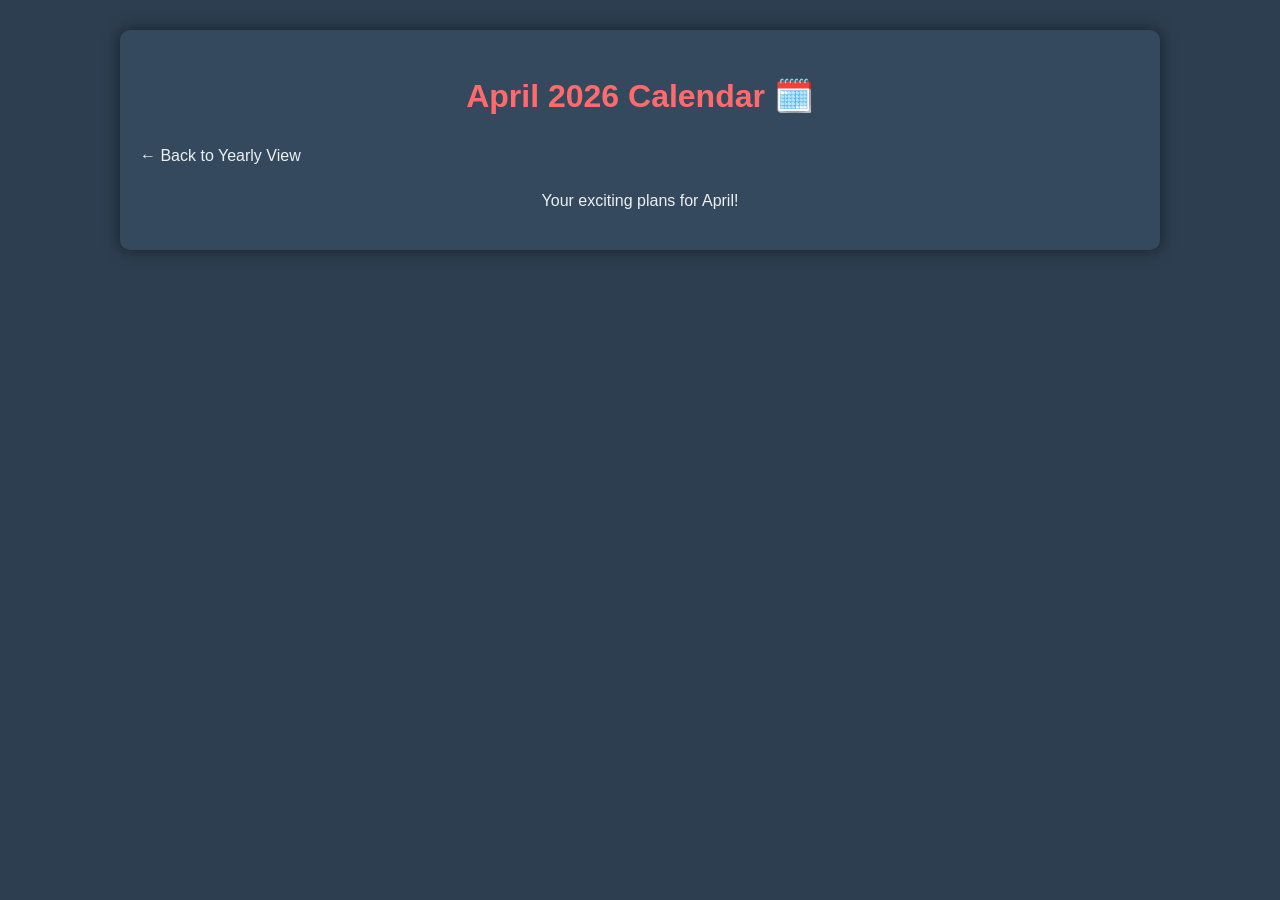
==== april.html @ 0b483c76 "Initial commit for Drew's Calendar site." ====
<!DOCTYPE html>
<html lang="en">
<head>
    <meta charset="UTF-8">
    <meta name="viewport" content="width=device-width, initial-scale=1.0">
    <title>Drew's Calendar - April 2026</title>
    <link rel="stylesheet" href="style.css">
</head>
<body class="apr">
    <div class="container">
        <h1>April 2026 Calendar 🗓️</h1>
        <a href="index.html" style="color: var(--text-light); text-decoration: none;">&larr; Back to Yearly View</a>
        <p style="text-align: center; margin-top: 20px;">Your exciting plans for April!</p>
        <!-- April specific events will go here -->
    </div>
</body>
</html>
---- style.css ----
:root {
    --primary-color: #FF6B6B; /* Vibrant Red */
    --secondary-color: #4ECDC4; /* Aqua Green */
    --accent-color-1: #45B7D1; /* Sky Blue */
    --accent-color-2: #FFA07A; /* Light Salmon */
    --background-dark: #2C3E50; /* Dark Blue-Grey */
    --text-light: #ECF0F1; /* Light Grey */
    --card-background: #34495E; /* Medium Blue-Grey */
    --border-color: #7F8C8D; /* Grey */
}

body {
    font-family: 'Arial', sans-serif;
    margin: 0;
    padding: 0;
    background-color: var(--background-dark);
    color: var(--text-light);
    line-height: 1.6;
}

.container {
    max-width: 1000px;
    margin: 30px auto;
    padding: 20px;
    background-color: var(--card-background);
    border-radius: 10px;
    box-shadow: 0 0 15px rgba(0, 0, 0, 0.5);
}

h1, h2 {
    text-align: center;
    color: var(--primary-color);
    margin-bottom: 20px;
}

.calendar-grid {
    display: grid;
    grid-template-columns: repeat(auto-fit, minmax(150px, 1fr));
    gap: 15px;
    margin-top: 30px;
}

.month-card {
    background-color: var(--primary-color); /* To be overridden by specific month colors */
    border-radius: 8px;
    padding: 15px;
    text-align: center;
    color: var(--background-dark);
    font-weight: bold;
    transition: transform 0.2s ease-in-out, box-shadow 0.2s ease-in-out;
    box-shadow: 0 4px 8px rgba(0, 0, 0, 0.3);
}

.month-card:hover {
    transform: translateY(-5px);
    box-shadow: 0 8px 16px rgba(0, 0, 0, 0.4);
}

.month-card a {
    color: var(--background-dark);
    text-decoration: none;
    font-size: 1.2em;
}

.month-card a:hover {
    text-decoration: underline;
}

/* Specific month colors */
.month-card.apr { background-color: #A06AB4; } /* Vibrant Purple */
.month-card.may { background-color: #FF6B6B; } /* Vibrant Red */
.month-card.jun { background-color: #4ECDC4; } /* Aqua Green */
.month-card.jul { background-color: #45B7D1; } /* Sky Blue */
.month-card.aug { background-color: #FFA07A; } /* Light Salmon */
.month-card.sep { background-color: #9B59B6; } /* Amethyst */
.month-card.oct { background-color: #F1C40F; } /* Sunflower Yellow */
.month-card.nov { background-color: #1ABC9C; } /* Turquoise */
.month-card.dec { background-color: #E74C3C; } /* Alizarin Red */
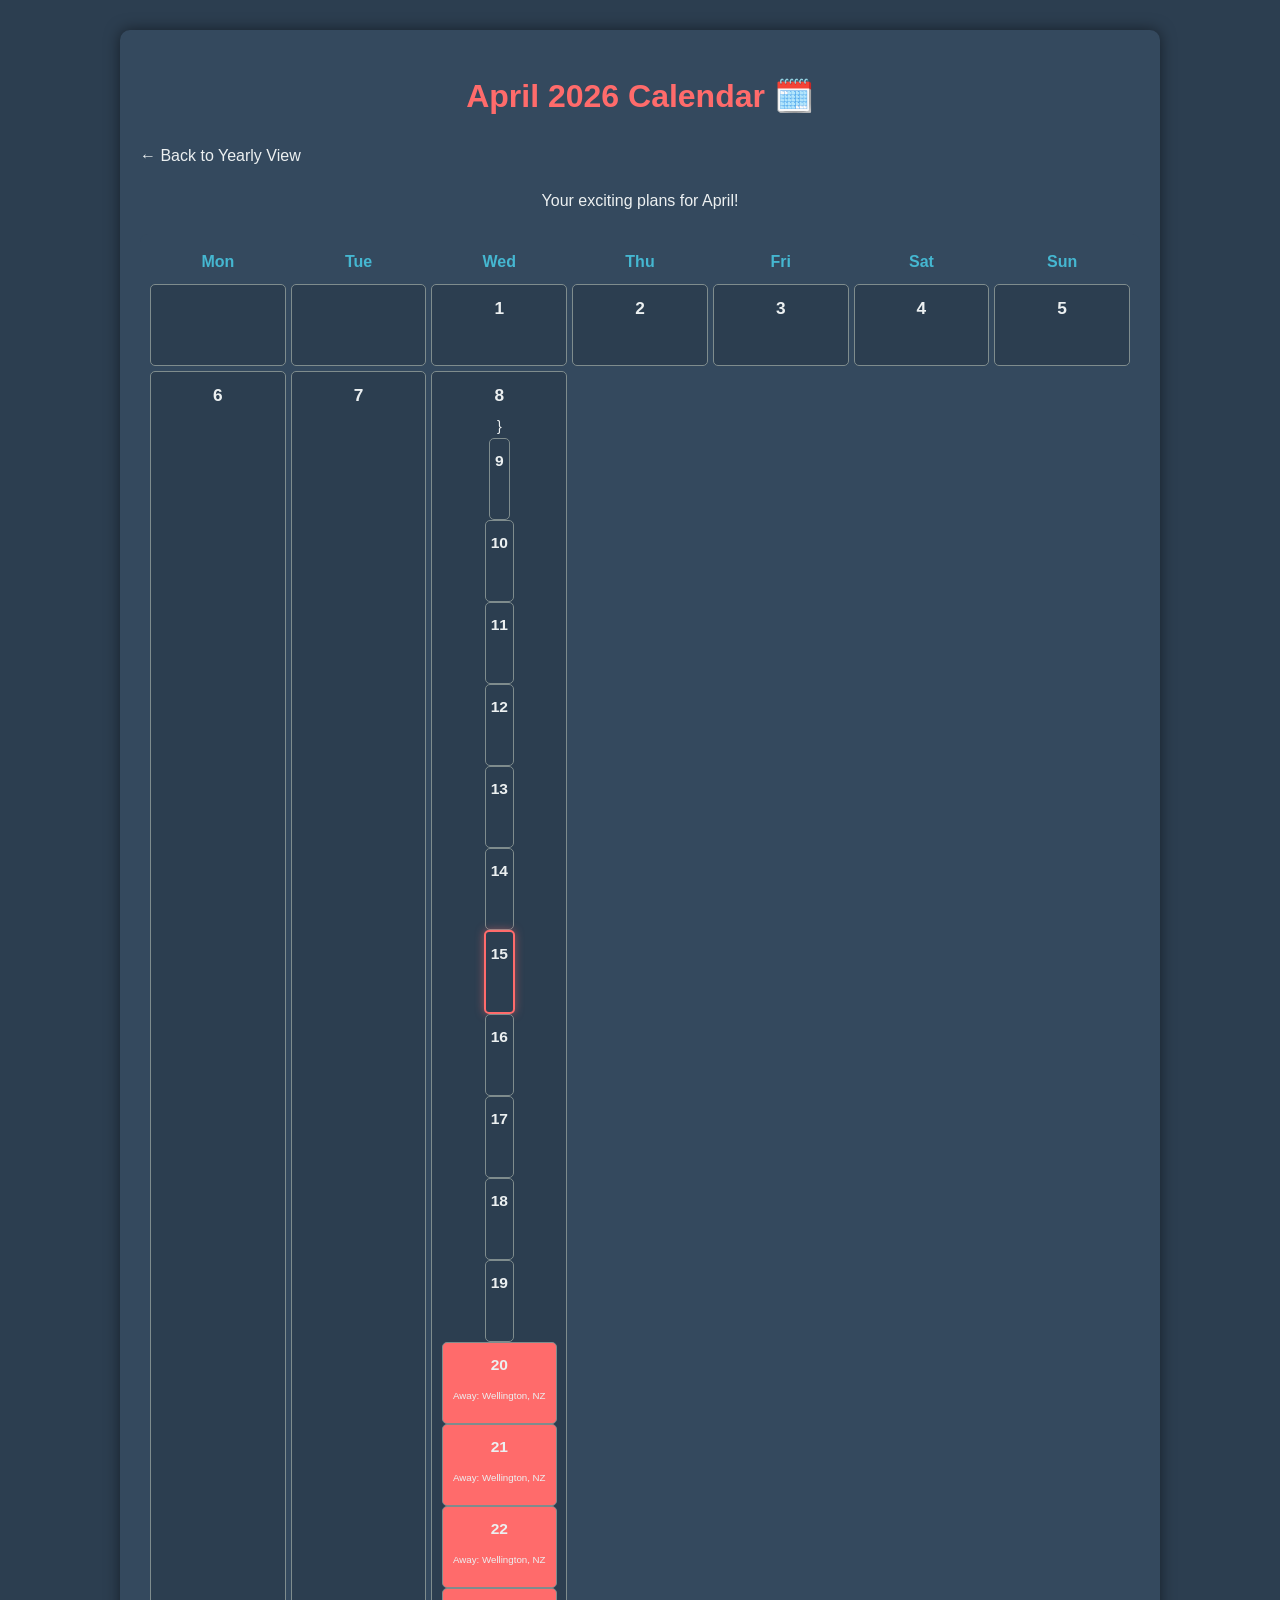
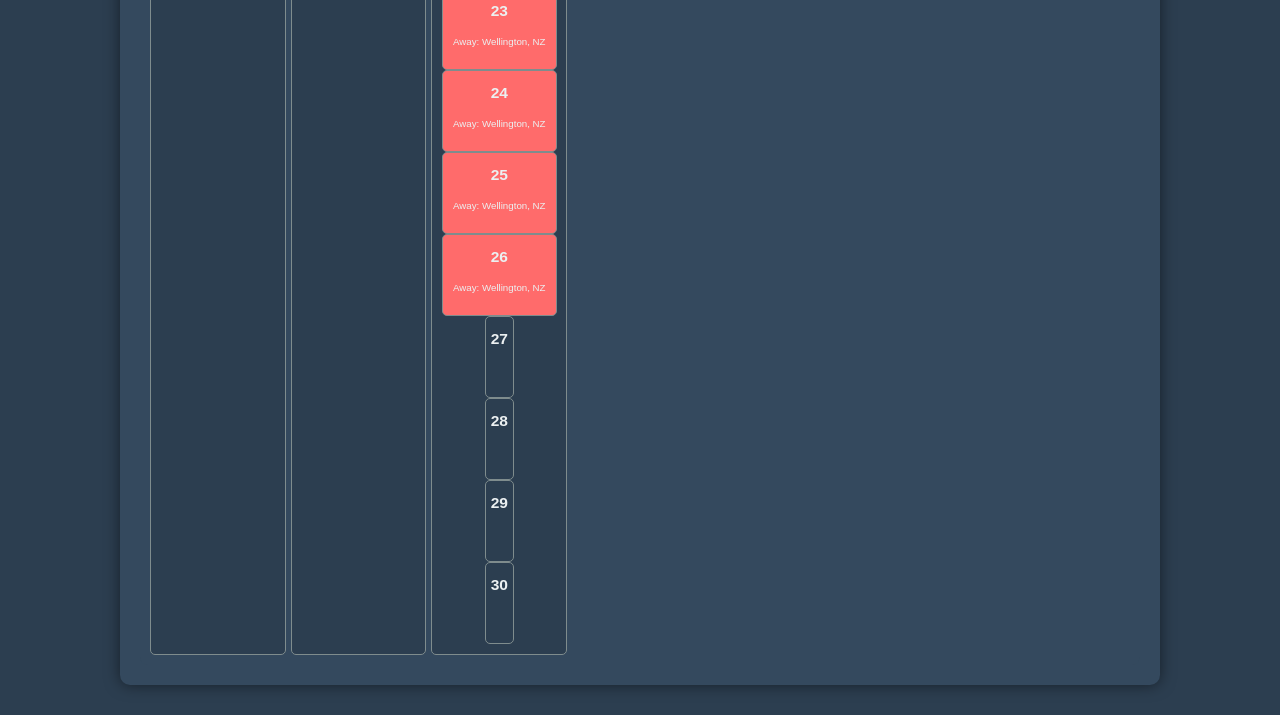
==== commit 6bcf7afe: "Add calendar grid to April and highlight Drew's Wellington trip." ====
--- a/april.html
+++ b/april.html
@@ -11,7 +11,120 @@
         <h1>April 2026 Calendar 🗓️</h1>
         <a href="index.html" style="color: var(--text-light); text-decoration: none;">&larr; Back to Yearly View</a>
         <p style="text-align: center; margin-top: 20px;">Your exciting plans for April!</p>
-        <!-- April specific events will go here -->
+
+        <div class="month-calendar">
+            <div class="day-header">Mon</div>
+            <div class="day-header">Tue</div>
+            <div class="day-header">Wed</div>
+            <div class="day-header">Thu</div>
+            <div class="day-header">Fri</div>
+            <div class="day-header">Sat</div>
+            <div class="day-header">Sun</div>
+
+            <!-- Days from previous month (fill in if needed for complete grid) -->
+            <!-- April 2026 starts on a Wednesday -->
+            <div class="day-cell"></div>
+            <div class="day-cell"></div>
+
+            <!-- April 1st, 2026 was a Wednesday -->
+            <div class="day-cell">
+                <div class="day-number">1</div>
+            </div>
+            <div class="day-cell">
+                <div class="day-number">2</div>
+            </div>
+            <div class="day-cell">
+                <div class="day-number">3</div>
+            </div>
+            <div class="day-cell">
+                <div class="day-number">4</div>
+            </div>
+            <div class="day-cell">
+                <div class="day-number">5</div>
+            </div>
+            <div class="day-cell">
+                <div class="day-number">6</div>
+            </div>
+            <div class="day-cell">
+                <div class="day-number">7</div>
+            </div>
+            <div class="day-cell">
+                <div class="day-number">8</div>
+            }
+            <div class="day-cell">
+                <div class="day-number">9</div>
+            </div>
+            <div class="day-cell">
+                <div class="day-number">10</div>
+            </div>
+            <div class="day-cell">
+                <div class="day-number">11</div>
+            </div>
+            <div class="day-cell">
+                <div class="day-number">12</div>
+            </div>
+            <div class="day-cell">
+                <div class="day-number">13</div>
+            </div>
+            <div class="day-cell">
+                <div class="day-number">14</div>
+            </div>
+            <div class="day-cell today"> <!-- April 15th is today -->
+                <div class="day-number">15</div>
+            </div>
+            <div class="day-cell">
+                <div class="day-number">16</div>
+            </div>
+            <div class="day-cell">
+                <div class="day-number">17</div>
+            </div>
+            <div class="day-cell">
+                <div class="day-number">18</div>
+            </div>
+            <div class="day-cell">
+                <div class="day-number">19</div>
+            </div>
+            <div class="day-cell away-event"> <!-- April 20th - Away -->
+                <div class="day-number">20</div>
+                <div class="event away-event">Away: Wellington, NZ</div>
+            </div>
+            <div class="day-cell away-event"> <!-- April 21st - Away -->
+                <div class="day-number">21</div>
+                <div class="event away-event">Away: Wellington, NZ</div>
+            </div>
+            <div class="day-cell away-event"> <!-- April 22nd - Away -->
+                <div class="day-number">22</div>
+                <div class="event away-event">Away: Wellington, NZ</div>
+            </div>
+            <div class="day-cell away-event"> <!-- April 23rd - Away -->
+                <div class="day-number">23</div>
+                <div class="event away-event">Away: Wellington, NZ</div>
+            </div>
+            <div class="day-cell away-event"> <!-- April 24th - Away -->
+                <div class="day-number">24</div>
+                <div class="event away-event">Away: Wellington, NZ</div>
+            </div>
+            <div class="day-cell away-event"> <!-- April 25th - Away -->
+                <div class="day-number">25</div>
+                <div class="event away-event">Away: Wellington, NZ</div>
+            </div>
+            <div class="day-cell away-event"> <!-- April 26th - Away -->
+                <div class="day-number">26</div>
+                <div class="event away-event">Away: Wellington, NZ</div>
+            </div>
+            <div class="day-cell">
+                <div class="day-number">27</div>
+            </div>
+            <div class="day-cell">
+                <div class="day-number">28</div>
+            </div>
+            <div class="day-cell">
+                <div class="day-number">29</div>
+            </div>
+            <div class="day-cell">
+                <div class="day-number">30</div>
+            </div>
+        </div>
     </div>
 </body>
 </html>
--- a/style.css
+++ b/style.css
@@ -40,6 +40,68 @@
     margin-top: 30px;
 }
 
+.month-calendar {
+    display: grid;
+    grid-template-columns: repeat(7, 1fr); /* 7 days a week */
+    gap: 5px;
+    margin-top: 20px;
+    background-color: var(--card-background);
+    padding: 10px;
+    border-radius: 8px;
+}
+
+.day-header {
+    text-align: center;
+    font-weight: bold;
+    color: var(--accent-color-1);
+    padding: 5px 0;
+}
+
+.day-cell {
+    background-color: var(--background-dark);
+    border-radius: 5px;
+    padding: 10px 5px;
+    text-align: center;
+    min-height: 60px; /* To give space for events */
+    display: flex;
+    flex-direction: column;
+    justify-content: flex-start;
+    align-items: center;
+    font-size: 0.9em;
+    position: relative;
+    border: 1px solid var(--border-color);
+}
+
+.day-number {
+    font-size: 1.2em;
+    font-weight: bold;
+    color: var(--text-light);
+    margin-bottom: 5px;
+}
+
+.event {
+    background-color: var(--accent-color-2); /* Light Salmon */
+    color: var(--background-dark);
+    font-size: 0.75em;
+    padding: 3px 5px;
+    border-radius: 3px;
+    margin-top: 2px;
+    width: calc(100% - 10px);
+    overflow: hidden;
+    text-overflow: ellipsis;
+    white-space: nowrap;
+}
+
+.away-event {
+    background-color: var(--primary-color); /* Vibrant Red */
+    color: var(--text-light);
+}
+
+.day-cell.today {
+    border: 2px solid var(--primary-color);
+    box-shadow: 0 0 8px rgba(255, 107, 107, 0.5);
+}
+
 .month-card {
     background-color: var(--primary-color); /* To be overridden by specific month colors */
     border-radius: 8px;
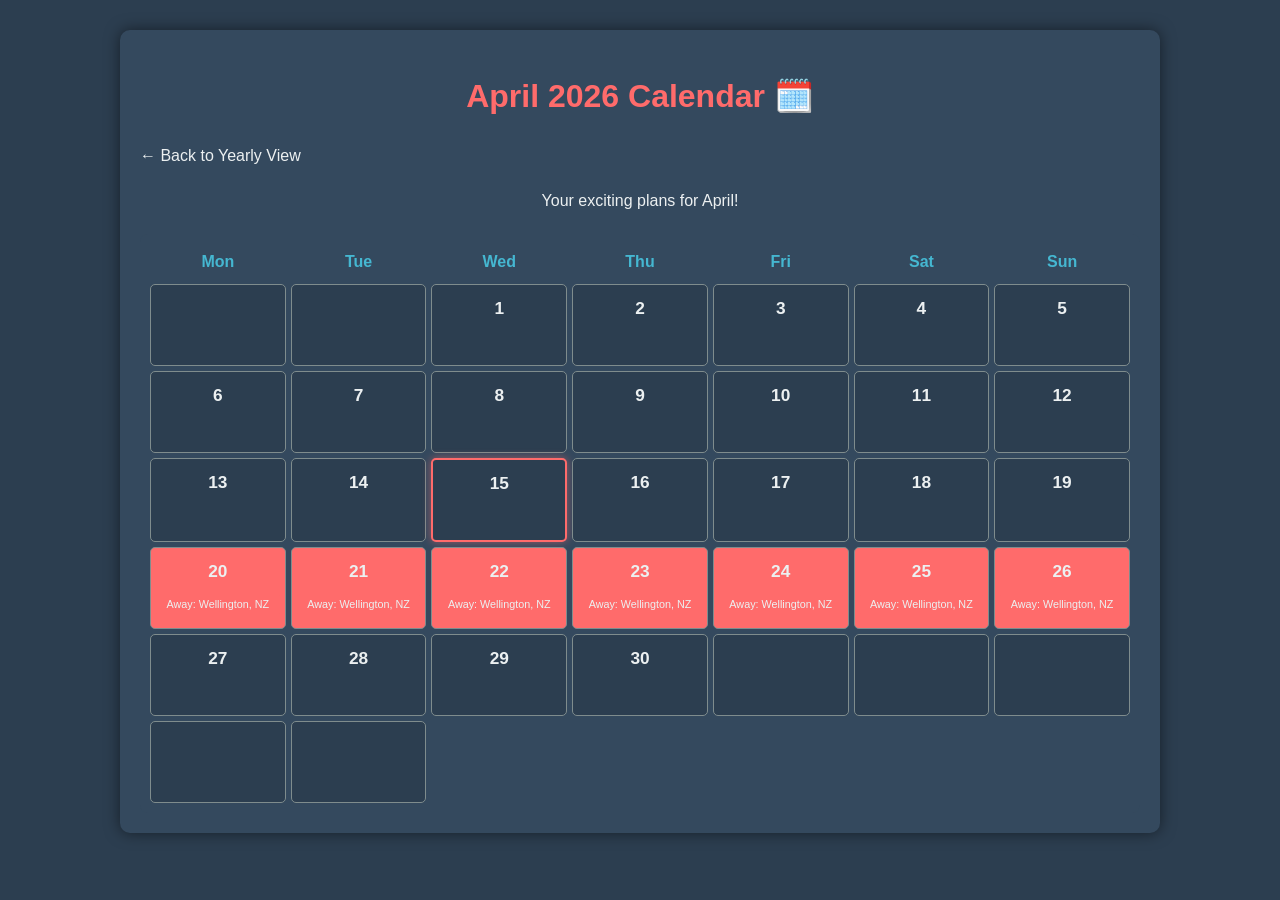
==== commit 0d98d633: "Fix April calendar grid layout, remove stray character, and align days correctly." ====
--- a/april.html
+++ b/april.html
@@ -21,12 +21,11 @@
             <div class="day-header">Sat</div>
             <div class="day-header">Sun</div>
 
-            <!-- Days from previous month (fill in if needed for complete grid) -->
-            <!-- April 2026 starts on a Wednesday -->
+            <!-- Empty cells to align April 1st (Wednesday) -->
             <div class="day-cell"></div>
             <div class="day-cell"></div>
 
-            <!-- April 1st, 2026 was a Wednesday -->
+            <!-- April 2026 Days (starts on a Wednesday) -->
             <div class="day-cell">
                 <div class="day-number">1</div>
             </div>
@@ -50,7 +49,7 @@
             </div>
             <div class="day-cell">
                 <div class="day-number">8</div>
-            }
+            </div>
             <div class="day-cell">
                 <div class="day-number">9</div>
             </div>
@@ -124,6 +123,12 @@
             <div class="day-cell">
                 <div class="day-number">30</div>
             </div>
+            <!-- Empty cells to fill the last row if needed -->
+            <div class="day-cell"></div>
+            <div class="day-cell"></div>
+            <div class="day-cell"></div>
+            <div class="day-cell"></div>
+            <div class="day-cell"></div>
         </div>
     </div>
 </body>
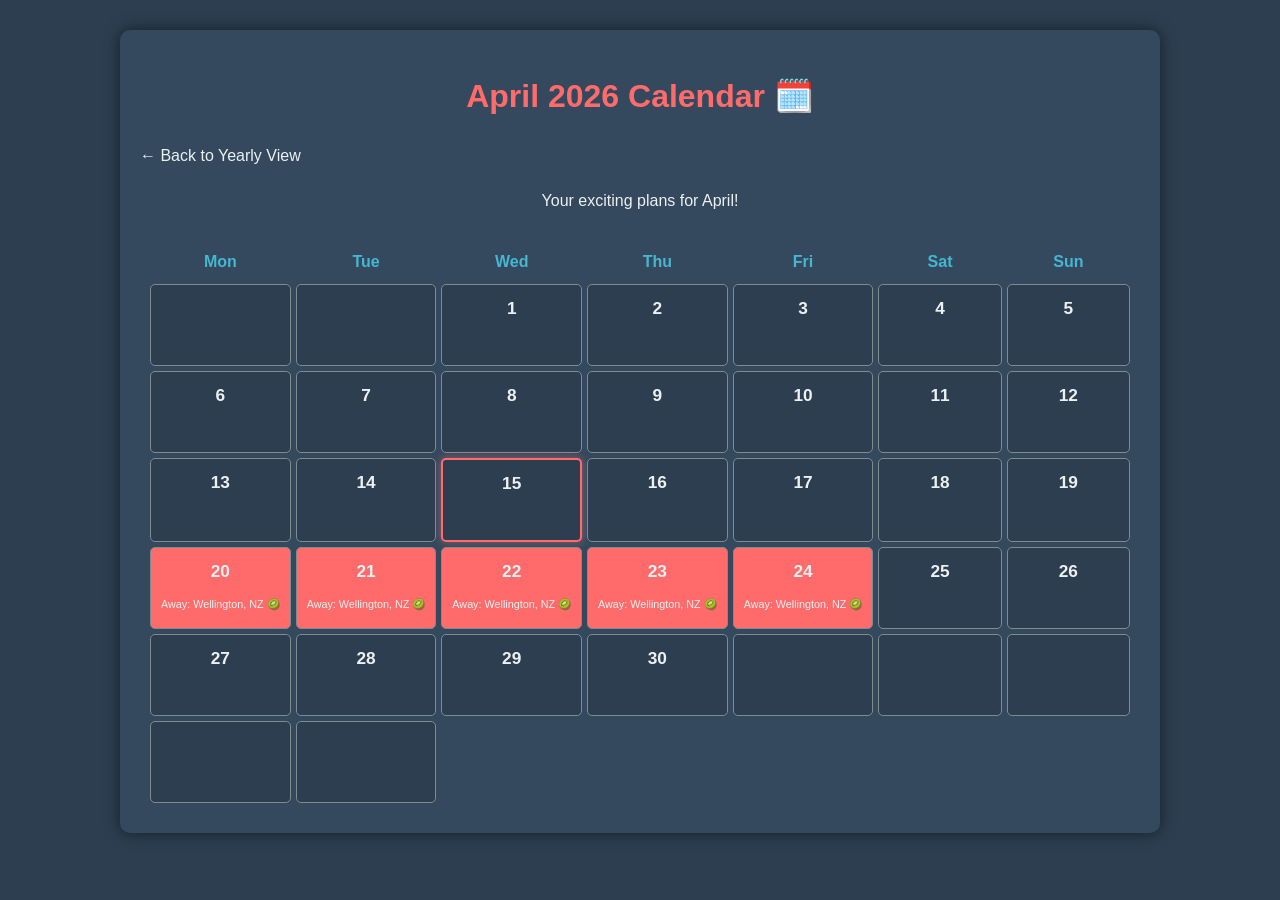
==== commit 2697f047: "Adjusted Wellington trip dates to Mon-Fri and added kiwi emoji." ====
--- a/april.html
+++ b/april.html
@@ -85,31 +85,29 @@
             </div>
             <div class="day-cell away-event"> <!-- April 20th - Away -->
                 <div class="day-number">20</div>
-                <div class="event away-event">Away: Wellington, NZ</div>
+                <div class="event away-event">Away: Wellington, NZ 🥝</div>
             </div>
             <div class="day-cell away-event"> <!-- April 21st - Away -->
                 <div class="day-number">21</div>
-                <div class="event away-event">Away: Wellington, NZ</div>
+                <div class="event away-event">Away: Wellington, NZ 🥝</div>
             </div>
             <div class="day-cell away-event"> <!-- April 22nd - Away -->
                 <div class="day-number">22</div>
-                <div class="event away-event">Away: Wellington, NZ</div>
+                <div class="event away-event">Away: Wellington, NZ 🥝</div>
             </div>
             <div class="day-cell away-event"> <!-- April 23rd - Away -->
                 <div class="day-number">23</div>
-                <div class="event away-event">Away: Wellington, NZ</div>
+                <div class="event away-event">Away: Wellington, NZ 🥝</div>
             </div>
             <div class="day-cell away-event"> <!-- April 24th - Away -->
                 <div class="day-number">24</div>
-                <div class="event away-event">Away: Wellington, NZ</div>
+                <div class="event away-event">Away: Wellington, NZ 🥝</div>
             </div>
-            <div class="day-cell away-event"> <!-- April 25th - Away -->
+            <div class="day-cell"> <!-- April 25th - Not Away -->
                 <div class="day-number">25</div>
-                <div class="event away-event">Away: Wellington, NZ</div>
             </div>
-            <div class="day-cell away-event"> <!-- April 26th - Away -->
+            <div class="day-cell"> <!-- April 26th - Not Away -->
                 <div class="day-number">26</div>
-                <div class="event away-event">Away: Wellington, NZ</div>
             </div>
             <div class="day-cell">
                 <div class="day-number">27</div>
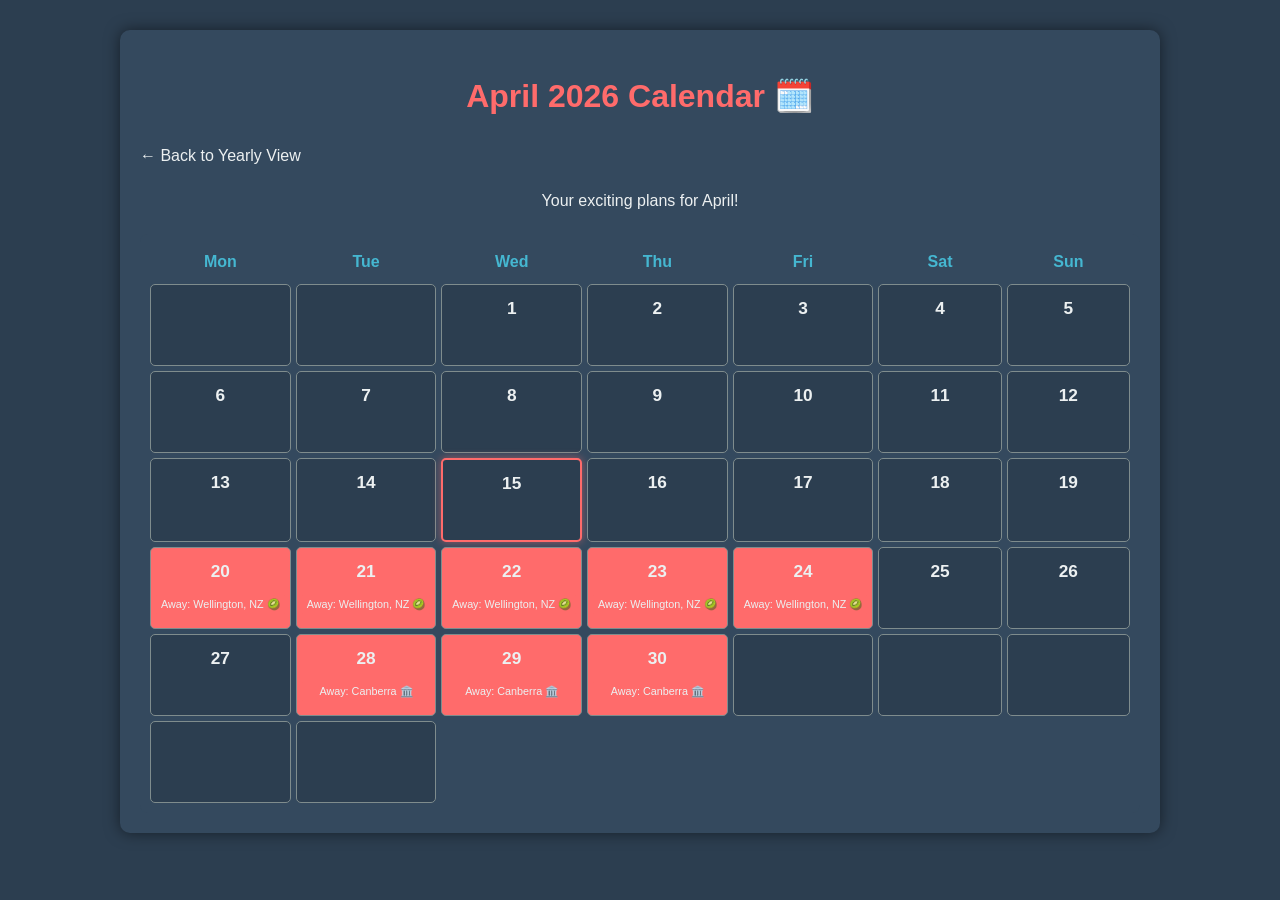
==== commit 94e9d298: "Add Drew's Canberra trip (Apr 28-30) to calendar." ====
--- a/april.html
+++ b/april.html
@@ -112,14 +112,17 @@
             <div class="day-cell">
                 <div class="day-number">27</div>
             </div>
-            <div class="day-cell">
+            <div class="day-cell away-event">
                 <div class="day-number">28</div>
+                <div class="event away-event">Away: Canberra 🏛️</div>
             </div>
-            <div class="day-cell">
+            <div class="day-cell away-event">
                 <div class="day-number">29</div>
+                <div class="event away-event">Away: Canberra 🏛️</div>
             </div>
-            <div class="day-cell">
+            <div class="day-cell away-event">
                 <div class="day-number">30</div>
+                <div class="event away-event">Away: Canberra 🏛️</div>
             </div>
             <!-- Empty cells to fill the last row if needed -->
             <div class="day-cell"></div>
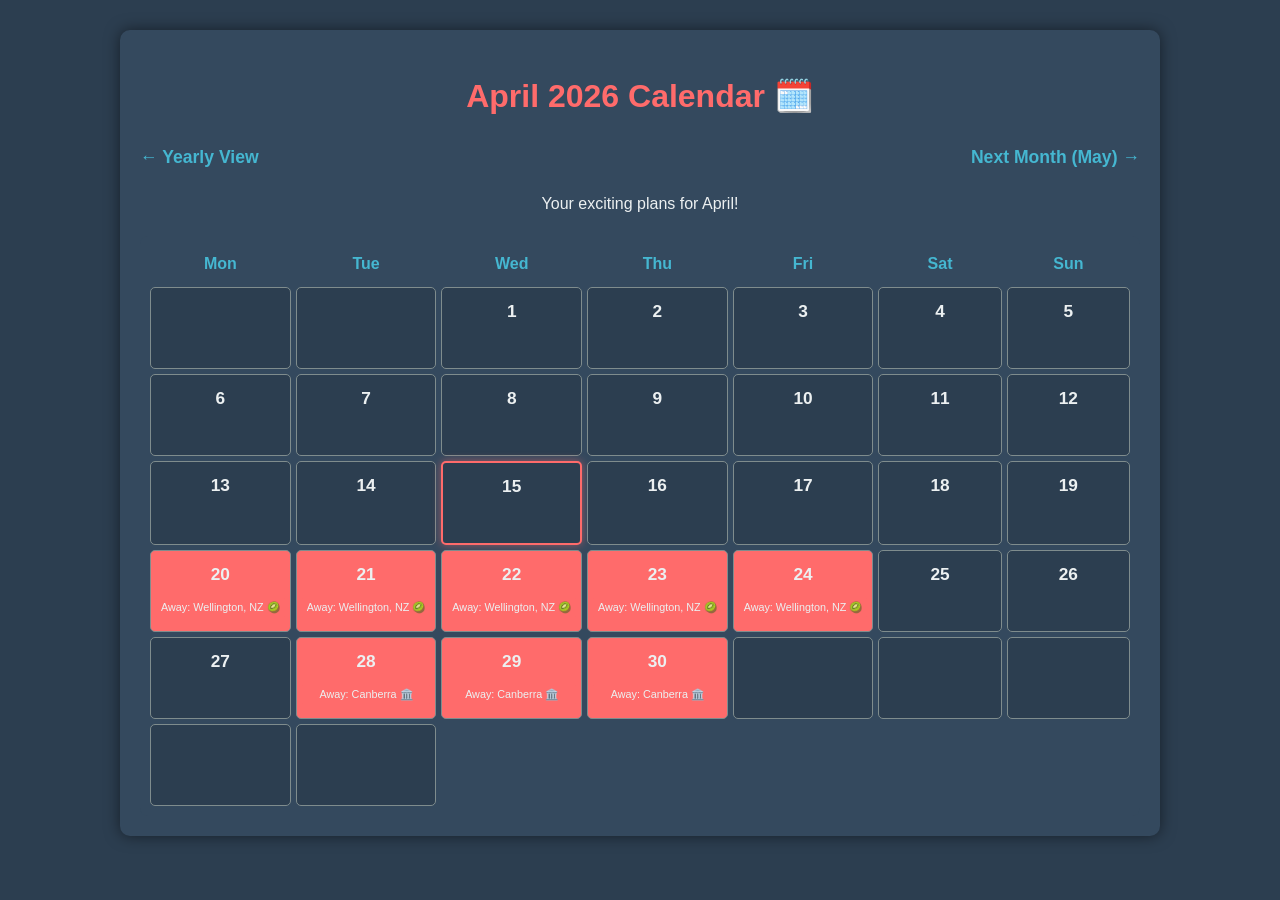
==== commit 7a15eb30: "Add previous/next month navigation and calendar grids to all monthly pages." ====
--- a/april.html
+++ b/april.html
@@ -9,7 +9,10 @@
 <body class="apr">
     <div class="container">
         <h1>April 2026 Calendar 🗓️</h1>
-        <a href="index.html" style="color: var(--text-light); text-decoration: none;">&larr; Back to Yearly View</a>
+        <div style="display: flex; justify-content: space-between; margin-bottom: 20px; font-size: 1.1em;">
+            <a href="index.html" style="color: var(--accent-color-1); text-decoration: none; font-weight: bold;">&larr; Yearly View</a>
+            <a href="may.html" style="color: var(--accent-color-1); text-decoration: none; font-weight: bold;">Next Month (May) &rarr;</a>
+        </div>
         <p style="text-align: center; margin-top: 20px;">Your exciting plans for April!</p>
 
         <div class="month-calendar">
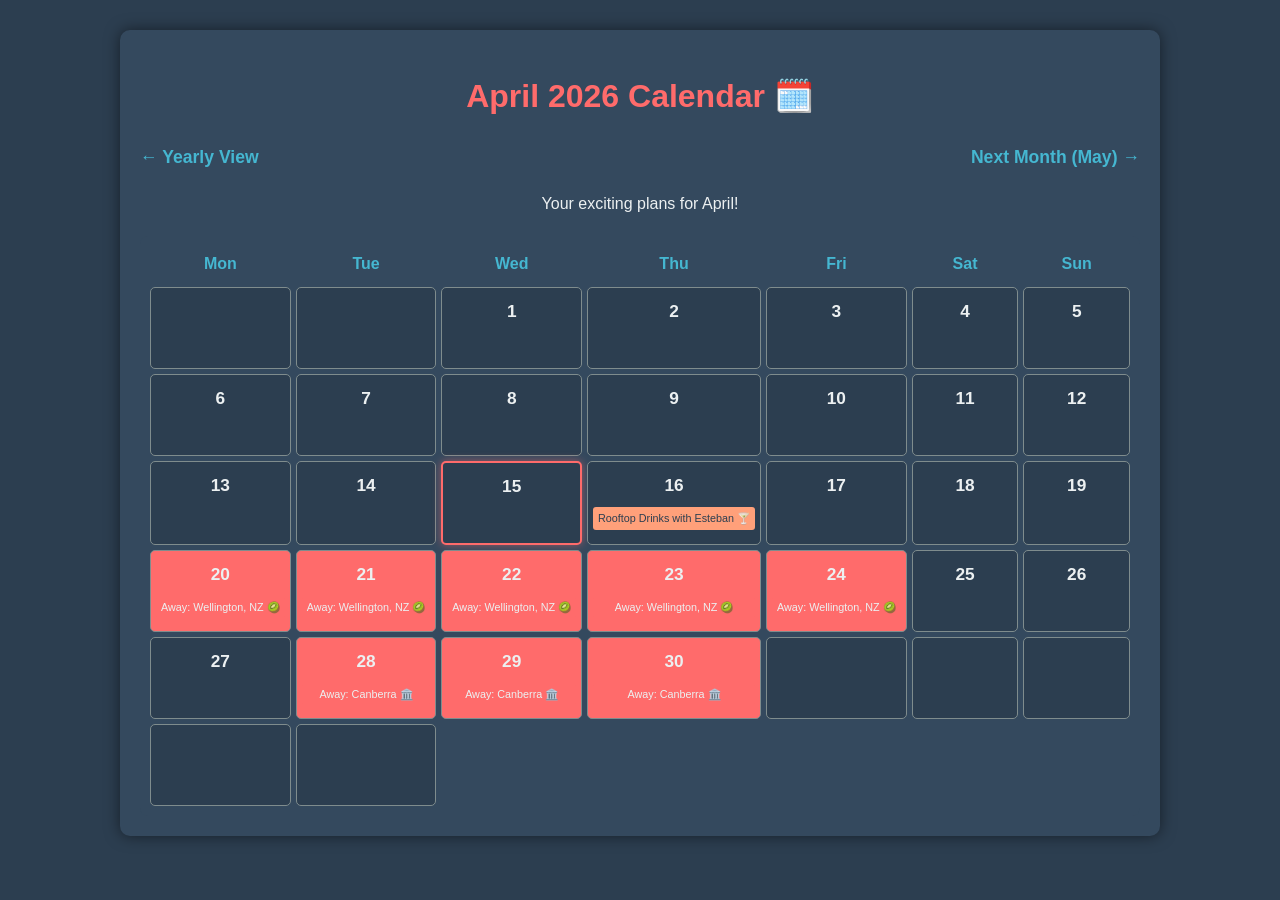
==== commit 67421039: "Add Rooftop Drinks and Vivid Cruise events to calendar." ====
--- a/april.html
+++ b/april.html
@@ -76,6 +76,7 @@
             </div>
             <div class="day-cell">
                 <div class="day-number">16</div>
+                <div class="event">Rooftop Drinks with Esteban 🍸</div>
             </div>
             <div class="day-cell">
                 <div class="day-number">17</div>
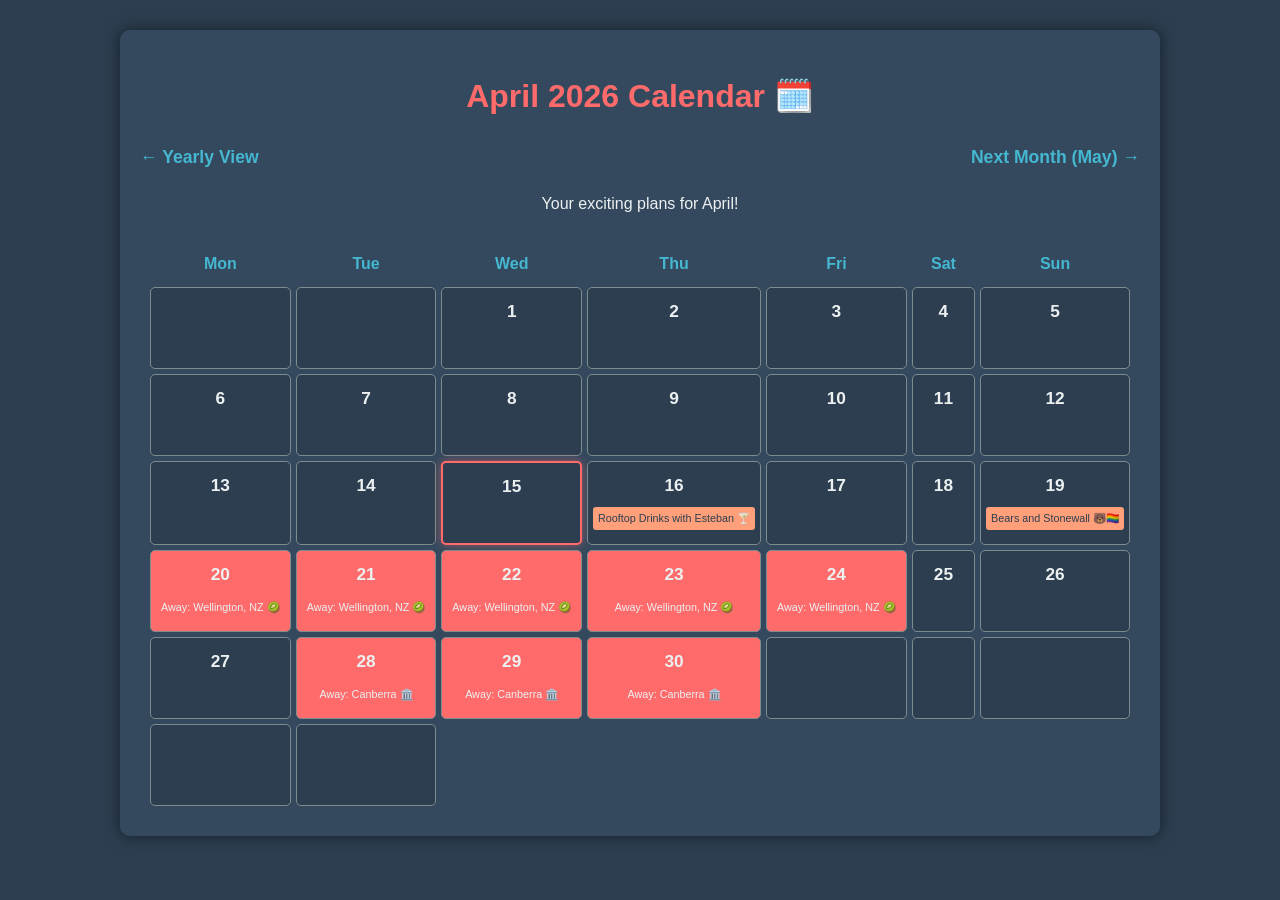
==== commit 28b6c4d3: "Update Bears and Stonewall event with rainbow flag and regenerate yearly view." ====
--- a/april.html
+++ b/april.html
@@ -86,6 +86,7 @@
             </div>
             <div class="day-cell">
                 <div class="day-number">19</div>
+                <div class="event">Bears and Stonewall 🐻🏳️‍🌈</div>
             </div>
             <div class="day-cell away-event"> <!-- April 20th - Away -->
                 <div class="day-number">20</div>
